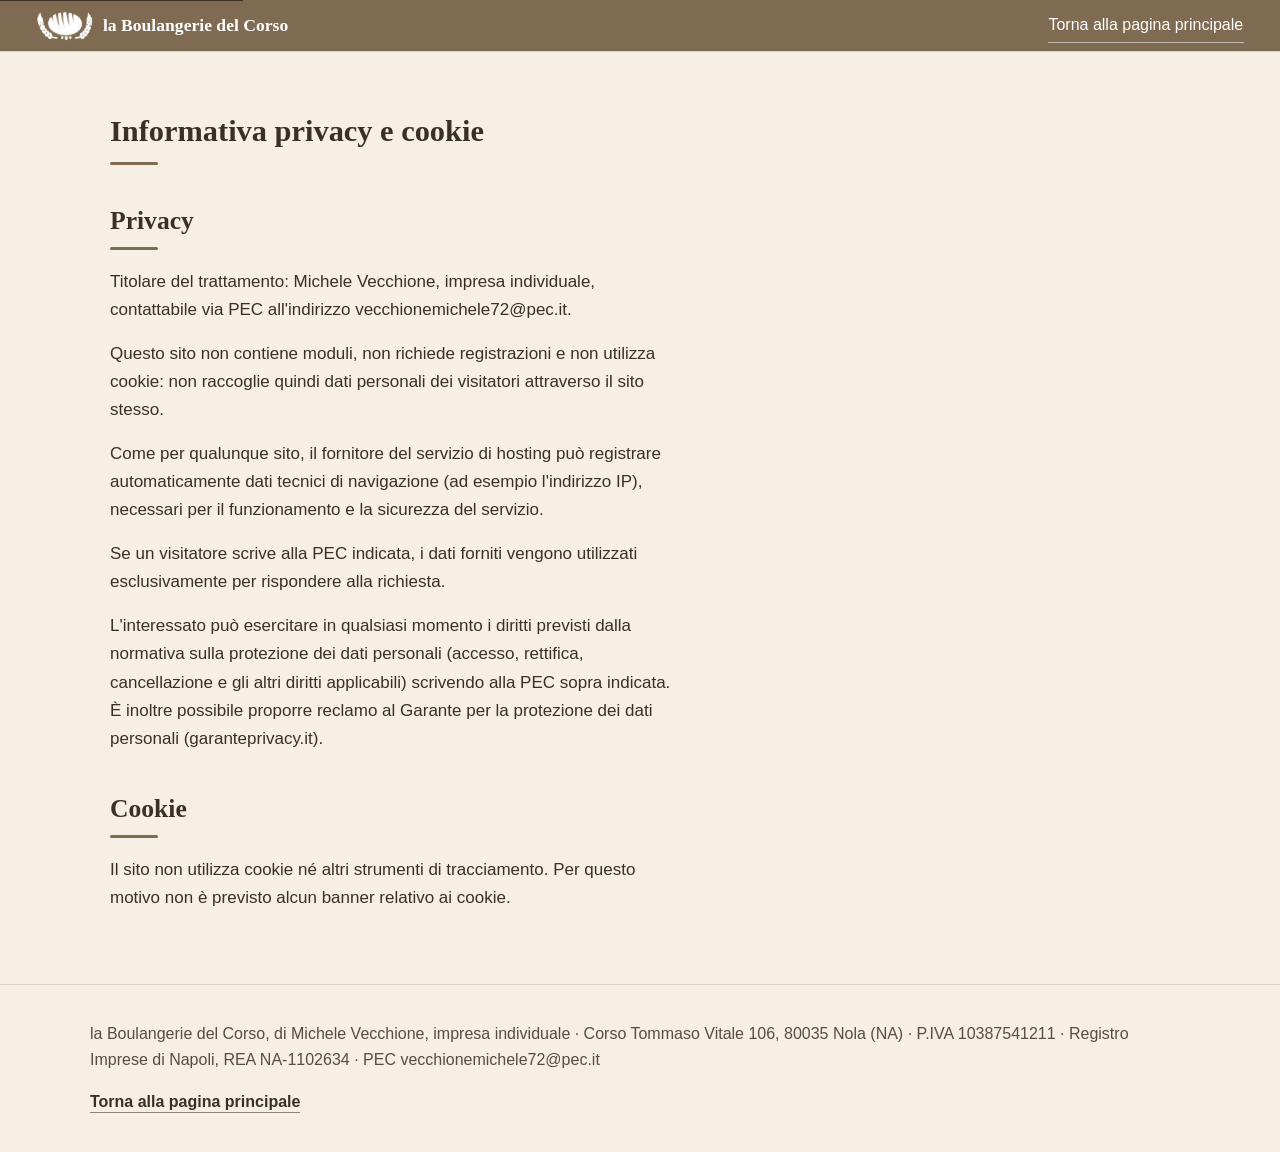
==== privacy.html @ 481bbb88 "Prima versione del sito la Boulangerie del Corso Co-Authored-By: Claude Sonnet 5 <noreply@anthropic." ====
<!DOCTYPE html>
<html lang="it">
<head>
<meta charset="UTF-8">
<meta name="viewport" content="width=device-width, initial-scale=1">
<title>Informativa privacy e cookie – la Boulangerie del Corso</title>
<meta name="description" content="Informativa privacy e cookie del sito di la Boulangerie del Corso, salumeria a Nola (NA).">
<link rel="icon" type="image/png" href="img/favicon.png">
<link rel="stylesheet" href="style.css">
</head>
<body>
<a class="skip-link" href="#main">Vai al contenuto principale</a>

<header class="site-header">
  <div class="header-inner">
    <div class="brand">
      <img src="img/emblema-bianco.png" alt="" class="brand-emblem" width="337" height="181">
      <p class="brand-name">la Boulangerie del Corso</p>
    </div>
    <nav class="site-nav" aria-label="Sezioni della pagina">
      <a href="index.html">Torna alla pagina principale</a>
    </nav>
  </div>
</header>

<main id="main">

  <section class="section">
    <div class="section-inner">
      <h1>Informativa privacy e cookie</h1>

      <h2>Privacy</h2>
      <p>Titolare del trattamento: Michele Vecchione, impresa individuale, contattabile via PEC all'indirizzo vecchionemichele72@pec.it.</p>
      <p>Questo sito non contiene moduli, non richiede registrazioni e non utilizza cookie: non raccoglie quindi dati personali dei visitatori attraverso il sito stesso.</p>
      <p>Come per qualunque sito, il fornitore del servizio di hosting può registrare automaticamente dati tecnici di navigazione (ad esempio l'indirizzo IP), necessari per il funzionamento e la sicurezza del servizio.</p>
      <p>Se un visitatore scrive alla PEC indicata, i dati forniti vengono utilizzati esclusivamente per rispondere alla richiesta.</p>
      <p>L'interessato può esercitare in qualsiasi momento i diritti previsti dalla normativa sulla protezione dei dati personali (accesso, rettifica, cancellazione e gli altri diritti applicabili) scrivendo alla PEC sopra indicata. È inoltre possibile proporre reclamo al Garante per la protezione dei dati personali (garanteprivacy.it).</p>

      <h2>Cookie</h2>
      <p>Il sito non utilizza cookie né altri strumenti di tracciamento. Per questo motivo non è previsto alcun banner relativo ai cookie.</p>
    </div>
  </section>

</main>

<footer class="site-footer">
  <div class="footer-inner">
    <p>la Boulangerie del Corso, di Michele Vecchione, impresa individuale · Corso Tommaso Vitale 106, 80035 Nola (NA) · P.IVA 10387541211 · Registro Imprese di Napoli, REA NA-1102634 · PEC vecchionemichele72@pec.it</p>
    <p><a href="index.html">Torna alla pagina principale</a></p>
  </div>
</footer>

</body>
</html>
---- style.css ----
/* la Boulangerie del Corso — foglio di stile unico, nessun framework */

:root {
  --brown: #7F6B52;
  --cream: #F6EFE3;
  --dark: #3B3026;
  --white: #FFFFFF;
  --font-serif: Georgia, "Times New Roman", Times, serif;
  --font-sans: -apple-system, BlinkMacSystemFont, "Segoe UI", Roboto, Helvetica, Arial, sans-serif;
}

* {
  box-sizing: border-box;
}

html {
  -webkit-text-size-adjust: 100%;
}

body {
  margin: 0;
  background: var(--cream);
  color: var(--dark);
  font-family: var(--font-sans);
  font-size: 16px;
  line-height: 1.55;
}

img {
  max-width: 100%;
  display: block;
}

a {
  color: inherit;
}

:focus-visible {
  outline: 3px solid var(--dark);
  outline-offset: 2px;
}

.site-header :focus-visible,
.site-footer :focus-visible {
  outline: 3px solid var(--white);
  outline-offset: 2px;
}

/* Skip link */

.skip-link {
  position: absolute;
  top: -3rem;
  left: 0;
  background: var(--dark);
  color: var(--white);
  padding: 0.75rem 1.25rem;
  text-decoration: none;
  font-weight: 700;
  z-index: 100;
}

.skip-link:focus {
  top: 0;
}

/* Header: una sola riga sottile, logo dritto a sinistra */

.site-header {
  background: var(--brown);
  color: var(--white);
  box-shadow: 0 1px 0 rgba(255, 255, 255, 0.14);
}

.header-inner {
  padding: 0.5rem 2.25rem;
  display: flex;
  align-items: center;
  justify-content: space-between;
  flex-wrap: wrap;
  gap: 0.6rem 1.5rem;
}

.brand {
  display: flex;
  align-items: center;
  gap: 0.65rem;
}

.brand-emblem {
  height: 1.9rem;
  width: auto;
  flex-shrink: 0;
}

.brand-name {
  font-family: var(--font-serif);
  font-size: 1.1rem;
  font-weight: 700;
  line-height: 1.2;
  margin: 0;
  color: var(--white);
}

.header-actions {
  display: flex;
  align-items: center;
  gap: 1.5rem;
  flex-wrap: wrap;
}

.site-nav {
  display: flex;
  gap: 1.25rem;
  flex-wrap: wrap;
}

.site-nav a {
  color: var(--white);
  text-decoration: none;
  border-bottom: 1px solid rgba(255, 255, 255, 0.55);
  padding: 0.3rem 0.05rem;
  font-size: 1rem;
}

.site-nav a:hover {
  border-bottom-color: var(--white);
}

/* Bottoni */

.btn {
  display: inline-flex;
  align-items: center;
  justify-content: center;
  min-height: 2.6rem;
  background: var(--white);
  color: var(--dark);
  font-family: var(--font-sans);
  font-weight: 700;
  font-size: 1rem;
  letter-spacing: 0.01em;
  text-decoration: none;
  padding: 0.65rem 1.5rem;
  border: 2px solid var(--white);
  border-radius: 0.4rem;
  box-shadow: 0 6px 16px rgba(59, 48, 38, 0.25);
}

.btn:hover {
  background: var(--cream);
  border-color: var(--cream);
}

.btn-header {
  display: none;
  white-space: nowrap;
}

.btn-outline {
  background: transparent;
  color: var(--dark);
  border: 2px solid var(--dark);
  box-shadow: none;
}

.btn-outline:hover {
  background: var(--dark);
  color: var(--white);
}

.btn-dark {
  background: var(--dark);
  color: var(--white);
  border: 2px solid var(--dark);
}

.btn-dark:hover {
  background: transparent;
  color: var(--dark);
}

/* Sezioni */

.section {
  padding: 3.5rem 0;
  border-top: 1px solid rgba(59, 48, 38, 0.15);
}

.section-inner {
  max-width: 1100px;
  margin: 0 auto;
  padding: 0 1.25rem;
}

.section h1,
.section h2 {
  font-family: var(--font-serif);
  color: var(--dark);
  margin: 0 0 1.1rem;
  padding-bottom: 0.6rem;
  position: relative;
}

.section h1 {
  font-size: 1.9rem;
}

.section h2 {
  font-size: 1.6rem;
}

.section h1 + h2,
.section p + h2 {
  margin-top: 2.25rem;
}

.section h1::after,
.section h2::after {
  content: "";
  position: absolute;
  left: 0;
  bottom: 0;
  width: 3rem;
  height: 3px;
  background: var(--brown);
  border-radius: 2px;
}

.section p {
  margin: 0 0 1rem;
  max-width: 60ch;
  font-size: 1.0625rem;
  line-height: 1.65;
}

/* Galleria: due foto vicine, stesso allineamento del testo */

.gallery {
  display: grid;
  grid-template-columns: 1fr;
  gap: 0.5rem;
  margin-top: 1.75rem;
}

.gallery img {
  width: 100%;
  height: auto;
  aspect-ratio: 4 / 3;
  object-fit: cover;
  border-radius: 0.5rem;
  box-shadow: 0 10px 24px rgba(59, 48, 38, 0.18);
}

.gallery img:first-child {
  object-position: center 15%;
}

.gallery img:last-child {
  object-position: center 65%;
}

/* Dove siamo: due colonne, testo e blocco marrone con il pin */

.section-dove-siamo {
  background: var(--white);
}

.dove-siamo-grid {
  display: grid;
  grid-template-columns: 1fr;
  gap: 1.75rem;
  align-items: stretch;
}

.dove-text {
  display: flex;
  flex-direction: column;
  justify-content: center;
}

.address {
  font-size: 1.125rem;
  line-height: 1.65;
  margin: 0 0 1.75rem;
}

.dove-media {
  background: var(--brown);
  border-radius: 0.6rem;
  min-height: 140px;
  display: flex;
  align-items: center;
  justify-content: center;
  box-shadow: 0 10px 24px rgba(59, 48, 38, 0.18);
}

/* Footer */

.site-footer {
  border-top: 1px solid rgba(59, 48, 38, 0.15);
  padding: 2.25rem 1.25rem;
}

.footer-inner {
  max-width: 1100px;
  margin: 0 auto;
  display: flex;
  flex-direction: column;
  gap: 1rem;
}

.site-footer p {
  margin: 0;
  font-size: 1rem;
  line-height: 1.65;
  color: rgba(59, 48, 38, 0.85);
}

.site-footer a {
  text-decoration: none;
  border-bottom: 1px solid rgba(59, 48, 38, 0.55);
  font-weight: 700;
  color: var(--dark);
  padding-bottom: 0.1rem;
}

.site-footer a:hover {
  border-bottom-color: var(--dark);
}

/* Tablet / desktop */

@media (min-width: 768px) {
  .btn-header {
    display: inline-flex;
  }

  .gallery {
    grid-template-columns: 1fr 1fr;
  }

  .dove-siamo-grid {
    grid-template-columns: 1.1fr 0.9fr;
    gap: 2.5rem;
  }

  .dove-media {
    min-height: 220px;
  }
}
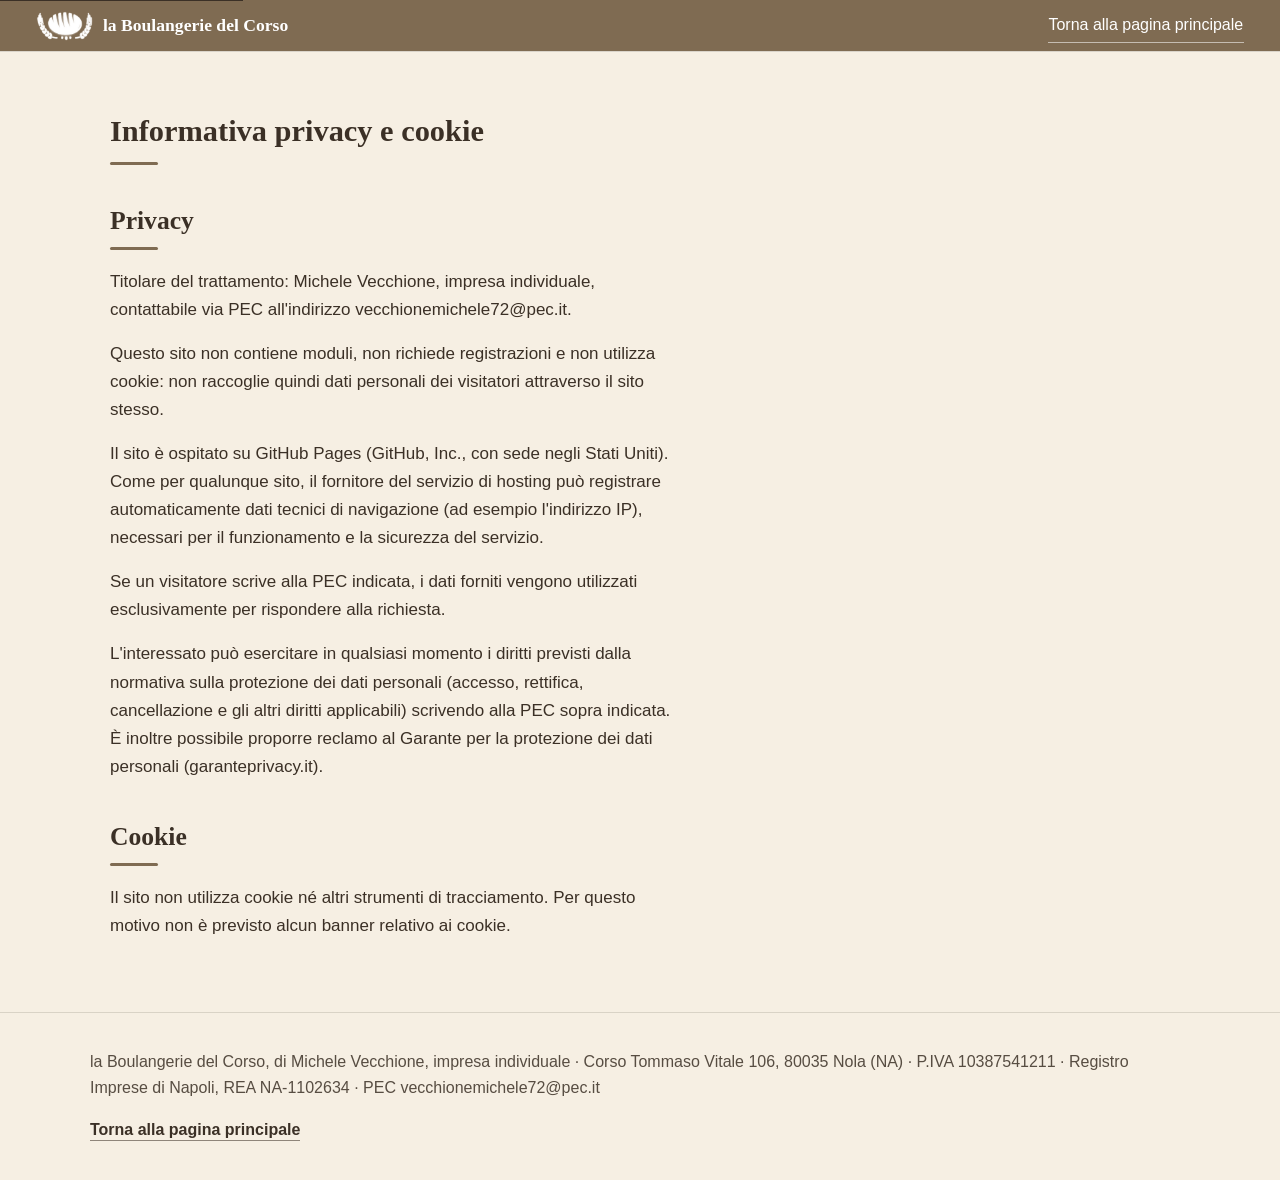
==== commit ad791eb0: "Nomina il provider di hosting nell'informativa privacy e aggiorna il TODO Co-Authored-By: Claude Son" ====
--- a/privacy.html
+++ b/privacy.html
@@ -32,7 +32,7 @@
       <h2>Privacy</h2>
       <p>Titolare del trattamento: Michele Vecchione, impresa individuale, contattabile via PEC all'indirizzo vecchionemichele72@pec.it.</p>
       <p>Questo sito non contiene moduli, non richiede registrazioni e non utilizza cookie: non raccoglie quindi dati personali dei visitatori attraverso il sito stesso.</p>
-      <p>Come per qualunque sito, il fornitore del servizio di hosting può registrare automaticamente dati tecnici di navigazione (ad esempio l'indirizzo IP), necessari per il funzionamento e la sicurezza del servizio.</p>
+      <p>Il sito è ospitato su GitHub Pages (GitHub, Inc., con sede negli Stati Uniti). Come per qualunque sito, il fornitore del servizio di hosting può registrare automaticamente dati tecnici di navigazione (ad esempio l'indirizzo IP), necessari per il funzionamento e la sicurezza del servizio.</p>
       <p>Se un visitatore scrive alla PEC indicata, i dati forniti vengono utilizzati esclusivamente per rispondere alla richiesta.</p>
       <p>L'interessato può esercitare in qualsiasi momento i diritti previsti dalla normativa sulla protezione dei dati personali (accesso, rettifica, cancellazione e gli altri diritti applicabili) scrivendo alla PEC sopra indicata. È inoltre possibile proporre reclamo al Garante per la protezione dei dati personali (garanteprivacy.it).</p>
 
